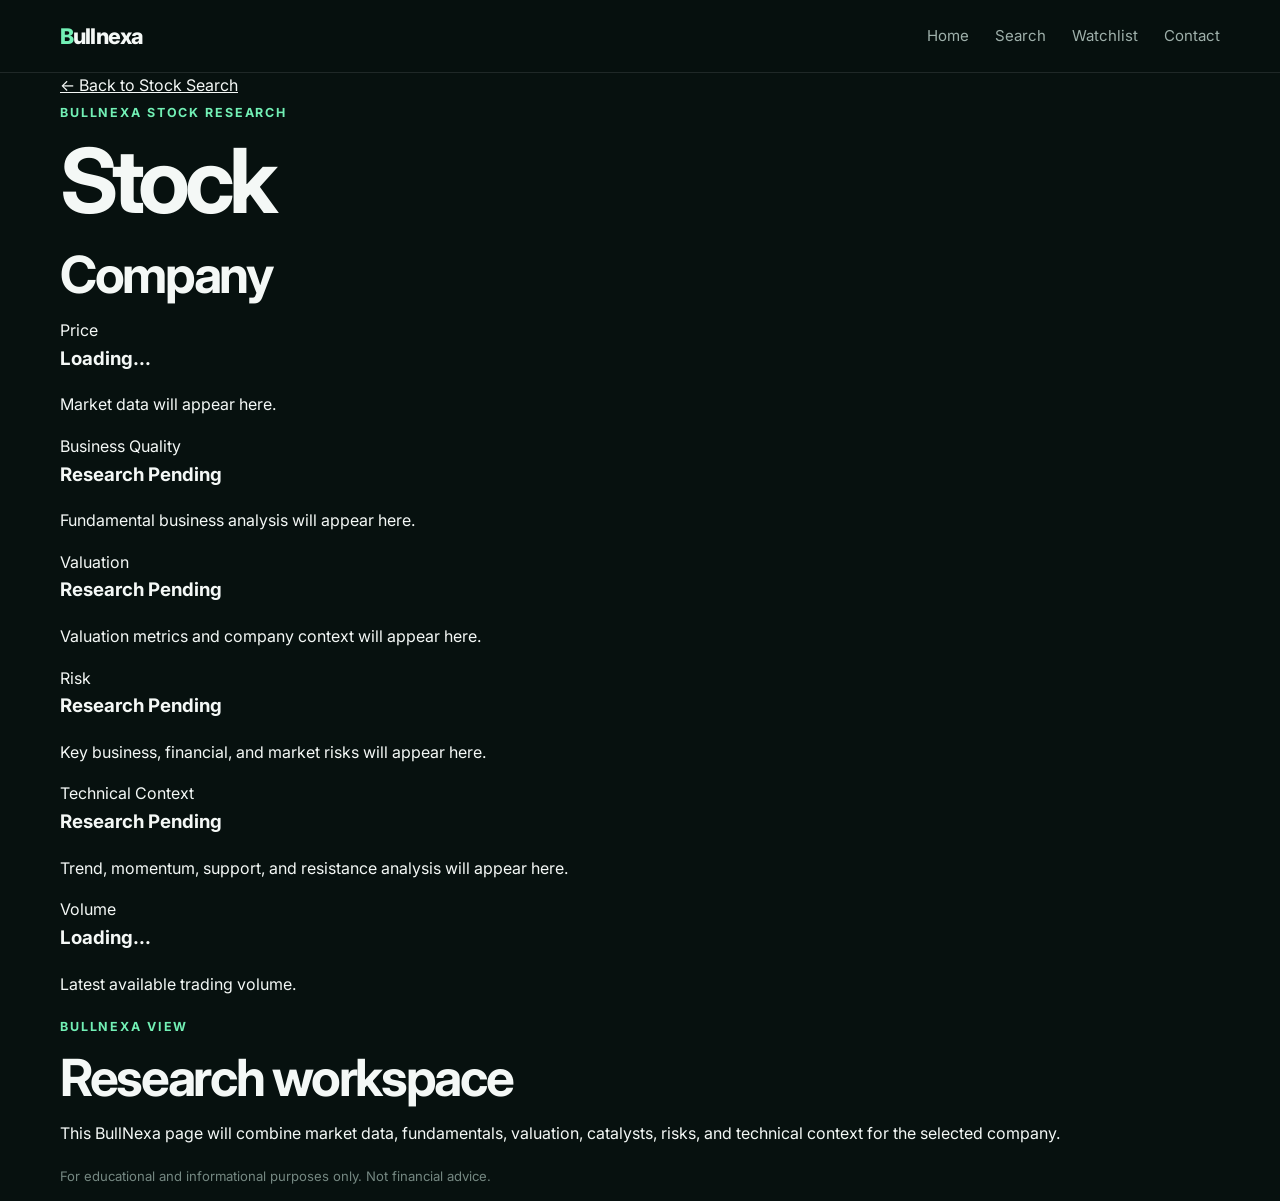
==== stock.html @ 31779371 "Add BullNexa stock detail page" ====
<!DOCTYPE html>
<html lang="en">

<head>
  <meta charset="UTF-8" />

  <meta name="viewport"
        content="width=device-width, initial-scale=1.0" />

  <meta name="description"
        content="BullNexa stock research dashboard." />

  <title>Stock Research | BullNexa</title>

  <link rel="preconnect"
        href="https://fonts.googleapis.com">

  <link rel="preconnect"
        href="https://fonts.gstatic.com"
        crossorigin>

  <link
    href="https://fonts.googleapis.com/css2?family=Inter:wght@400;500;600;700;800&display=swap"
    rel="stylesheet"
  >

  <link rel="stylesheet"
        href="style.css" />
</head>


<body>

  <header class="site-header">

    <div class="container nav-wrap">

      <a class="brand"
         href="index.html">
        Bullnexa
      </a>

      <nav>
        <a href="index.html">Home</a>
        <a href="index.html#stock-search">Search</a>
        <a href="index.html#watchlist">Watchlist</a>
        <a href="index.html#contact">Contact</a>
      </nav>

    </div>

  </header>


  <main>

    <section class="stock-detail-section">

      <div class="container">

        <a
          href="index.html#stock-search"
          class="back-link">
          ← Back to Stock Search
        </a>


        <div class="stock-detail-header">

          <span class="section-label">
            BullNexa Stock Research
          </span>

          <h1 id="stockSymbol">
            Stock
          </h1>

          <h2 id="stockName">
            Company
          </h2>

          <p
            id="stockMeta"
            class="stock-detail-meta">
          </p>

        </div>


        <div class="stock-detail-grid">

          <div class="stock-detail-card">

            <span>Price</span>

            <h3 id="stockPrice">
              Loading...
            </h3>

            <p id="stockChange">
              Market data will appear here.
            </p>

          </div>


          <div class="stock-detail-card">

            <span>Business Quality</span>

            <h3>Research Pending</h3>

            <p>
              Fundamental business analysis will appear here.
            </p>

          </div>


          <div class="stock-detail-card">

            <span>Valuation</span>

            <h3>Research Pending</h3>

            <p>
              Valuation metrics and company context will appear here.
            </p>

          </div>


          <div class="stock-detail-card">

            <span>Risk</span>

            <h3>Research Pending</h3>

            <p>
              Key business, financial, and market risks will appear here.
            </p>

          </div>


          <div class="stock-detail-card">

            <span>Technical Context</span>

            <h3>Research Pending</h3>

            <p>
              Trend, momentum, support, and resistance analysis will appear here.
            </p>

          </div>


          <div class="stock-detail-card">

            <span>Volume</span>

            <h3 id="stockVolume">
              Loading...
            </h3>

            <p>
              Latest available trading volume.
            </p>

          </div>

        </div>


        <div class="stock-research-note">

          <span class="section-label">
            BullNexa View
          </span>

          <h2>
            Research workspace
          </h2>

          <p>
            This BullNexa page will combine market data,
            fundamentals, valuation, catalysts, risks,
            and technical context for the selected company.
          </p>

          <p class="microcopy">
            For educational and informational purposes only.
            Not financial advice.
          </p>

        </div>

      </div>

    </section>

  </main>


  <script>

    const params =
      new URLSearchParams(window.location.search);

    const symbol =
      params.get("symbol") || "Stock";

    const name =
      params.get("name") || "Company";

    const region =
      params.get("region") || "";

    const currency =
      params.get("currency") || "";

    const type =
      params.get("type") || "";


    document.getElementById("stockSymbol")
      .textContent = symbol;

    document.getElementById("stockName")
      .textContent = name;


    const meta =
      [region, currency, type]
        .filter(Boolean)
        .join(" • ");


    document.getElementById("stockMeta")
      .textContent = meta;


    document.title =
      `${symbol} - ${name} | BullNexa`;

  </script>

</body>

</html>
---- style.css ----
* {
  box-sizing: border-box;
}

:root {
  --bg: #07110f;
  --panel: #0e1b18;
  --panel-2: #10221e;
  --text: #f4f8f6;
  --muted: #9eb0aa;
  --accent: #72f0b5;
  --accent-dark: #35b981;
  --line: rgba(255,255,255,.10);
  --max: 1160px;
}

html {
  scroll-behavior: smooth;
}

body {
  margin: 0;
  font-family: Inter, Arial, sans-serif;
  background: var(--bg);
  color: var(--text);
  line-height: 1.6;
}

a {
  color: inherit;
}

.container {
  width: min(var(--max), calc(100% - 40px));
  margin: auto;
}

.site-header {
  position: sticky;
  top: 0;
  z-index: 100;
  border-bottom: 1px solid var(--line);
  background: rgba(7, 17, 15, .88);
  backdrop-filter: blur(14px);
}

.nav-wrap {
  min-height: 72px;
  display: flex;
  align-items: center;
  justify-content: space-between;
}

.brand {
  text-decoration: none;
  font-size: 1.35rem;
  font-weight: 800;
  letter-spacing: -.04em;
}

.brand::first-letter {
  color: var(--accent);
}

nav {
  display: flex;
  gap: 26px;
}

nav a {
  text-decoration: none;
  color: var(--muted);
  font-size: .94rem;
}

nav a:hover {
  color: var(--text);
}

.menu-btn {
  display: none;
  background: transparent;
  border: 0;
  color: var(--text);
  font-size: 1.5rem;
}

.hero {
  padding: 110px 0 90px;
  background:
    radial-gradient(circle at 75% 20%, rgba(114,240,181,.12), transparent 35%),
    radial-gradient(circle at 15% 10%, rgba(70,120,255,.08), transparent 28%);
}

.hero-grid {
  display: grid;
  grid-template-columns: 1.15fr .85fr;
  gap: 70px;
  align-items: center;
}

.eyebrow, .section-label {
  display: inline-block;
  color: var(--accent);
  font-size: .78rem;
  text-transform: uppercase;
  letter-spacing: .15em;
  font-weight: 700;
  margin-bottom: 14px;
}

h1 {
  font-size: clamp(3rem, 7vw, 5.7rem);
  line-height: .98;
  letter-spacing: -.065em;
  margin: 0 0 24px;
  max-width: 830px;
}

h2 {
  font-size: clamp(2rem, 4vw, 3.4rem);
  line-height: 1.05;
  letter-spacing: -.045em;
  margin: 0;
}

h3 {
  margin-top: 0;
}

.hero-copy {
  max-width: 660px;
  color: var(--muted);
  font-size: 1.1rem;
}

.hero-actions {
  display: flex;
  gap: 14px;
  flex-wrap: wrap;
  margin-top: 30px;
}

.btn {
  display: inline-flex;
  align-items: center;
  justify-content: center;
  padding: 13px 20px;
  border-radius: 10px;
  text-decoration: none;
  font-weight: 700;
}

.primary {
  background: var(--accent);
  color: #062217;
}

.primary:hover {
  background: #93f6c8;
}

.secondary {
  border: 1px solid var(--line);
  background: rgba(255,255,255,.03);
}

.microcopy {
  margin-top: 20px;
  color: #758882;
  font-size: .82rem;
}

.market-card {
  border: 1px solid var(--line);
  background: linear-gradient(180deg, rgba(255,255,255,.055), rgba(255,255,255,.025));
  border-radius: 18px;
  padding: 24px;
  box-shadow: 0 30px 80px rgba(0,0,0,.25);
}

.card-top {
  display: flex;
  justify-content: space-between;
  border-bottom: 1px solid var(--line);
  padding-bottom: 18px;
  margin-bottom: 8px;
  font-size: .9rem;
}

.status {
  color: var(--accent);
  font-weight: 700;
  font-size: .75rem;
}

.metric {
  display: grid;
  grid-template-columns: 48px 1fr;
  gap: 14px;
  padding: 18px 0;
  border-bottom: 1px solid var(--line);
}

.metric:last-child {
  border-bottom: 0;
}

.metric strong {
  color: var(--accent);
  font-size: .9rem;
}

.metric b, .metric span {
  display: block;
}

.metric span {
  color: var(--muted);
  font-size: .86rem;
  margin-top: 3px;
}

.section {
  padding: 90px 0;
}

.alt {
  background: #0a1513;
  border-top: 1px solid var(--line);
  border-bottom: 1px solid var(--line);
}

.two-col {
  display: grid;
  grid-template-columns: 1fr 1fr;
  gap: 70px;
}

.two-col p {
  margin-top: 0;
  color: var(--muted);
  font-size: 1.02rem;
}

.section-head {
  display: flex;
  justify-content: space-between;
  align-items: end;
  gap: 30px;
  margin-bottom: 36px;
}

.section-head p {
  color: var(--muted);
  max-width: 470px;
}

.cards {
  display: grid;
  grid-template-columns: repeat(3, 1fr);
  gap: 18px;
}

.research-card {
  padding: 26px;
  border: 1px solid var(--line);
  border-radius: 14px;
  background: var(--panel);
}

.research-card .tag {
  display: inline-block;
  color: var(--accent);
  font-size: .72rem;
  font-weight: 700;
  margin-bottom: 20px;
  text-transform: uppercase;
  letter-spacing: .1em;
}

.research-card p {
  color: var(--muted);
  min-height: 78px;
}

.research-card a {
  text-decoration: none;
  color: var(--accent);
  font-weight: 600;
  font-size: .9rem;
}

.table-wrap {
  overflow-x: auto;
  border: 1px solid var(--line);
  border-radius: 14px;
}

table {
  width: 100%;
  border-collapse: collapse;
  min-width: 760px;
  background: var(--panel);
}

th, td {
  text-align: left;
  padding: 18px;
  border-bottom: 1px solid var(--line);
}

th {
  color: var(--muted);
  font-size: .78rem;
  text-transform: uppercase;
  letter-spacing: .08em;
}

td {
  font-size: .92rem;
}

tr:last-child td {
  border-bottom: 0;
}

.pill {
  padding: 5px 9px;
  border-radius: 999px;
  background: rgba(114,240,181,.10);
  color: var(--accent);
  font-size: .78rem;
}

.principles {
  display: grid;
  grid-template-columns: repeat(4, 1fr);
  gap: 24px;
}

.principles strong {
  color: var(--accent);
  font-size: .8rem;
}

.principles h3 {
  margin: 12px 0 8px;
}

.principles p {
  color: var(--muted);
  font-size: .9rem;
}

.contact-box {
    display: grid;
    grid-template-columns: 1fr 1fr;
    gap: 60px;
    align-items: start;
    padding: 38px;
    background: var(--panel-2);
    border: 1px solid var(--line);
    border-radius: 18px;
}

.contact-intro h2 {
    margin-bottom: 18px;
}

.contact-intro p {
    color: var(--muted);
    line-height: 1.7;
    margin-bottom: 25px;
}

.contact-form {
    display: flex;
    flex-direction: column;
    gap: 15px;
}

.contact-form-row {
    display: grid;
    grid-template-columns: 1fr 1fr;
    gap: 15px;
}

.contact-form input,
.contact-form textarea {
    width: 100%;
    box-sizing: border-box;
    padding: 16px 18px;
    background: var(--panel-2);
    color: var(--text);
    border: 1px solid var(--line);
    border-radius: 12px;
    font-family: inherit;
    font-size: 16px;
    outline: none;
}

.contact-form input::placeholder,
.contact-form textarea::placeholder {
    color: var(--muted);
}

.contact-form input:focus,
.contact-form textarea:focus {
    border-color: var(--accent);
}

.contact-form textarea {
    min-height: 140px;
    resize: vertical;
}

.contact-form button {
    width: fit-content;
    cursor: pointer;
}

@media (max-width: 800px) {
    .contact-box {
        grid-template-columns: 1fr;
        gap: 35px;
    }

    .contact-form-row {
        grid-template-columns: 1fr;
    }

    .contact-form button {
        width: 100%;
    }
}

.disclaimer {
  padding: 38px 0 48px;
  border-top: 1px solid var(--line);
}

.disclaimer h3 {
  font-size: .95rem;
}

.disclaimer p {
  color: #7f918b;
  font-size: .78rem;
  max-width: 1000px;
}

footer {
  padding: 28px 0;
  border-top: 1px solid var(--line);
  color: #768882;
  font-size: .82rem;
}

.footer-wrap {
  display: flex;
  justify-content: space-between;
  gap: 20px;
}

@media (max-width: 850px) {
  .hero-grid, .two-col {
    grid-template-columns: 1fr;
  }

  .cards {
    grid-template-columns: 1fr;
  }

  .principles {
    grid-template-columns: 1fr 1fr;
  }

  .hero {
    padding-top: 80px;
  }

  .menu-btn {
    display: block;
  }

  nav {
    display: none;
    position: absolute;
    top: 72px;
    left: 0;
    right: 0;
    padding: 20px;
    background: #0a1513;
    border-bottom: 1px solid var(--line);
    flex-direction: column;
  }

  nav.open {
    display: flex;
  }

  .section-head, .contact-box, .footer-wrap {
    align-items: flex-start;
    flex-direction: column;
  }
}

@media (max-width: 540px) {
  .principles {
    grid-template-columns: 1fr;
  }

  .container {
    width: min(var(--max), calc(100% - 28px));
  }

  .section {
    padding: 70px 0;
  }
}
/* =========================
   BULLNEXA STOCK SEARCH
========================= */

.stock-search-section {
  padding: 90px 0;
  background: var(--panel);
  border-top: 1px solid var(--line);
  border-bottom: 1px solid var(--line);
}

.stock-search-container {
  max-width: 900px;
}

.stock-search-container h2 {
  margin-bottom: 14px;
}

.stock-search-description {
  color: var(--muted);
  font-size: 1rem;
  margin-bottom: 26px;
}

.stock-search-box {
  display: flex;
  align-items: center;
  gap: 12px;
}

.stock-search-box input {
  flex: 1;
  min-width: 0;
  padding: 16px 18px;
  border: 1px solid var(--line);
  border-radius: 10px;
  background: var(--panel-2);
  color: var(--text);
  font-family: inherit;
  font-size: 1rem;
  outline: none;
}

.stock-search-box input::placeholder {
  color: var(--muted);
}

.stock-search-box input:focus {
  border-color: var(--accent);
}

.stock-search-box button {
  border: 0;
  cursor: pointer;
  min-width: 120px;
}

.stock-search-examples {
  margin-top: 14px;
  color: #758882;
  font-size: .82rem;
}

#stockSearchStatus {
  margin-top: 22px;
  color: var(--muted);
  font-size: .9rem;
}

#stockSearchResults {
  display: grid;
  gap: 12px;
  margin-top: 18px;
}

.stock-search-result {
  padding: 20px;
  border: 1px solid var(--line);
  border-radius: 12px;
  background: var(--panel-2);
  transition: transform .2s ease, border-color .2s ease;
}

.stock-search-result:hover {
  transform: translateY(-2px);
  border-color: var(--accent);
}

.stock-search-symbol {
  color: var(--accent);
  font-size: 1.05rem;
  font-weight: 800;
}

.stock-search-name {
  margin-top: 4px;
  color: var(--text);
  font-size: .95rem;
}

.stock-search-meta {
  margin-top: 6px;
  color: var(--muted);
  font-size: .82rem;
}

@media (max-width: 700px) {
  .stock-search-section {
    padding: 70px 0;
  }

  .stock-search-box {
    flex-direction: column;
    align-items: stretch;
  }

  .stock-search-box button {
    width: 100%;
  }
}
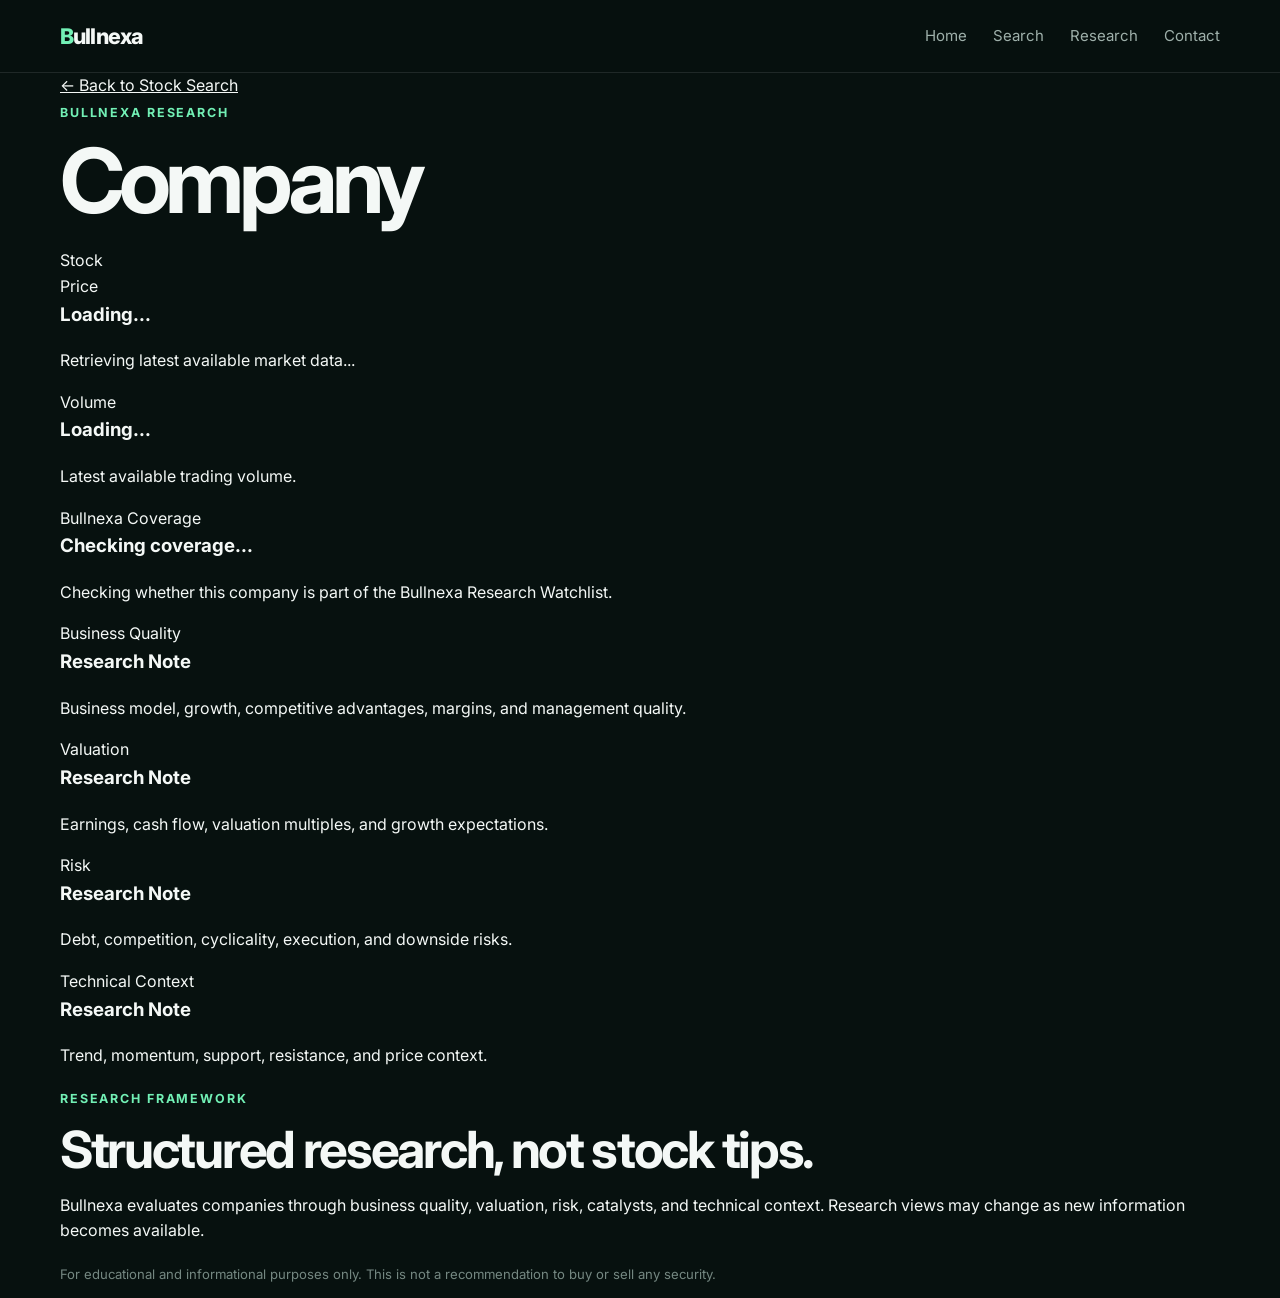
==== commit 7f80b9be: "Update stock.html" ====
--- a/stock.html
+++ b/stock.html
@@ -43,7 +43,7 @@
       <nav>
         <a href="index.html">Home</a>
         <a href="index.html#stock-search">Search</a>
-        <a href="index.html#watchlist">Watchlist</a>
+        <a href="index.html#research">Research</a>
         <a href="index.html#contact">Contact</a>
       </nav>
 
@@ -67,136 +67,144 @@
 
         <div class="stock-detail-header">
 
-          <span class="section-label">
-            BullNexa Stock Research
-          </span>
-
-          <h1 id="stockSymbol">
-            Stock
-          </h1>
-
-          <h2 id="stockName">
-            Company
-          </h2>
-
-          <p
-            id="stockMeta"
-            class="stock-detail-meta">
-          </p>
-
+  <span class="section-label">
+    Bullnexa Research
+  </span>
+
+  <h1 id="stockName">
+    Company
+  </h1>
+
+  <div class="stock-detail-identity">
+    <span id="stockSymbol">
+      Stock
+    </span>
+
+    <span id="stockMeta"
+          class="stock-detail-meta">
+    </span>
+  </div>
+
+</div>
+
+
+       <div class="stock-detail-grid">
+
+  <div class="stock-detail-card">
+    <span>Price</span>
+
+    <h3 id="stockPrice">
+      Loading...
+    </h3>
+
+    <p id="stockChange">
+      Retrieving latest available market data...
+    </p>
+  </div>
+
+
+  <div class="stock-detail-card">
+    <span>Volume</span>
+
+    <h3 id="stockVolume">
+      Loading...
+    </h3>
+
+    <p>
+      Latest available trading volume.
+    </p>
+  </div>
+
+
+  <div class="stock-detail-card">
+    <span>Bullnexa Coverage</span>
+
+    <h3 id="researchStatus">
+      Checking coverage...
+    </h3>
+
+    <p id="researchStatusText">
+      Checking whether this company is part of the
+      Bullnexa Research Watchlist.
+    </p>
+  </div>
+
+
+  <div class="stock-detail-card">
+    <span>Business Quality</span>
+
+    <h3>Research Note</h3>
+
+    <p>
+      Business model, growth, competitive advantages,
+      margins, and management quality.
+    </p>
+  </div>
+
+
+  <div class="stock-detail-card">
+    <span>Valuation</span>
+
+    <h3>Research Note</h3>
+
+    <p>
+      Earnings, cash flow, valuation multiples,
+      and growth expectations.
+    </p>
+  </div>
+
+
+  <div class="stock-detail-card">
+    <span>Risk</span>
+
+    <h3>Research Note</h3>
+
+    <p>
+      Debt, competition, cyclicality,
+      execution, and downside risks.
+    </p>
+  </div>
+
+
+  <div class="stock-detail-card">
+    <span>Technical Context</span>
+
+    <h3>Research Note</h3>
+
+    <p>
+      Trend, momentum, support,
+      resistance, and price context.
+    </p>
+  </div>
+
+ 
+  </div>
+
+
+        <div class="stock-research-note">
+
+  <span class="section-label">
+    Research Framework
+  </span>
+
+  <h2>
+    Structured research, not stock tips.
+  </h2>
+
+  <p>
+    Bullnexa evaluates companies through business quality,
+    valuation, risk, catalysts, and technical context.
+    Research views may change as new information becomes available.
+  </p>
+
+  <p class="microcopy">
+    For educational and informational purposes only.
+    This is not a recommendation to buy or sell any security.
+  </p>
+
+</div>
         </div>
 
-
-        <div class="stock-detail-grid">
-
-          <div class="stock-detail-card">
-
-            <span>Price</span>
-
-            <h3 id="stockPrice">
-              Loading...
-            </h3>
-
-            <p id="stockChange">
-              Market data will appear here.
-            </p>
-
-          </div>
-
-
-          <div class="stock-detail-card">
-
-            <span>Business Quality</span>
-
-            <h3>Research Pending</h3>
-
-            <p>
-              Fundamental business analysis will appear here.
-            </p>
-
-          </div>
-
-
-          <div class="stock-detail-card">
-
-            <span>Valuation</span>
-
-            <h3>Research Pending</h3>
-
-            <p>
-              Valuation metrics and company context will appear here.
-            </p>
-
-          </div>
-
-
-          <div class="stock-detail-card">
-
-            <span>Risk</span>
-
-            <h3>Research Pending</h3>
-
-            <p>
-              Key business, financial, and market risks will appear here.
-            </p>
-
-          </div>
-
-
-          <div class="stock-detail-card">
-
-            <span>Technical Context</span>
-
-            <h3>Research Pending</h3>
-
-            <p>
-              Trend, momentum, support, and resistance analysis will appear here.
-            </p>
-
-          </div>
-
-
-          <div class="stock-detail-card">
-
-            <span>Volume</span>
-
-            <h3 id="stockVolume">
-              Loading...
-            </h3>
-
-            <p>
-              Latest available trading volume.
-            </p>
-
-          </div>
-
-        </div>
-
-
-        <div class="stock-research-note">
-
-          <span class="section-label">
-            BullNexa View
-          </span>
-
-          <h2>
-            Research workspace
-          </h2>
-
-          <p>
-            This BullNexa page will combine market data,
-            fundamentals, valuation, catalysts, risks,
-            and technical context for the selected company.
-          </p>
-
-          <p class="microcopy">
-            For educational and informational purposes only.
-            Not financial advice.
-          </p>
-
-        </div>
-
-      </div>
 
     </section>
 
--- a/style.css
+++ b/style.css
@@ -640,3 +640,133 @@
     width: 100%;
   }
 }
+/* =========================
+   BULLNEXA MARKET RADAR
+========================= */
+
+#market-radar {
+  background: var(--bg);
+}
+
+.radar-update {
+  display: flex;
+  align-items: center;
+  gap: 8px;
+  color: var(--muted);
+  font-size: .82rem;
+  white-space: nowrap;
+}
+
+.radar-live-dot {
+  width: 8px;
+  height: 8px;
+  border-radius: 50%;
+  background: var(--accent);
+  box-shadow: 0 0 12px rgba(114, 240, 181, .65);
+}
+
+.radar-tabs {
+  display: flex;
+  gap: 10px;
+  flex-wrap: wrap;
+  margin-bottom: 24px;
+}
+
+.radar-tab {
+  padding: 10px 16px;
+  border: 1px solid var(--line);
+  border-radius: 999px;
+  background: rgba(255,255,255,.03);
+  color: var(--muted);
+  font-family: inherit;
+  font-size: .85rem;
+  font-weight: 600;
+  cursor: pointer;
+  transition: .2s ease;
+}
+
+.radar-tab:hover {
+  color: var(--text);
+  border-color: rgba(114,240,181,.35);
+}
+
+.radar-tab.active {
+  background: rgba(114,240,181,.12);
+  border-color: rgba(114,240,181,.45);
+  color: var(--accent);
+}
+
+.radar-table-wrap {
+  background: var(--panel);
+}
+
+.radar-table {
+  min-width: 760px;
+}
+
+.radar-table td:first-child {
+  font-weight: 700;
+}
+
+.radar-loading-row td {
+  text-align: center;
+  padding: 36px 18px;
+  color: var(--muted);
+}
+
+.radar-price {
+  font-weight: 600;
+}
+
+.radar-change {
+  font-weight: 700;
+}
+
+.radar-change.positive {
+  color: var(--accent);
+}
+
+.radar-change.negative {
+  color: #ff7d7d;
+}
+
+.radar-signal {
+  display: inline-flex;
+  align-items: center;
+  padding: 6px 10px;
+  border-radius: 999px;
+  background: rgba(114,240,181,.10);
+  color: var(--accent);
+  font-size: .78rem;
+  font-weight: 700;
+}
+
+.radar-footer {
+  margin-top: 16px;
+}
+
+.radar-footer p {
+  margin: 0;
+  color: #758882;
+  font-size: .8rem;
+}
+
+@media (max-width: 700px) {
+  .radar-update {
+    margin-top: 8px;
+  }
+
+  .radar-tabs {
+    gap: 8px;
+  }
+
+  .radar-tab {
+    padding: 9px 13px;
+    font-size: .78rem;
+  }
+
+  .radar-table th,
+  .radar-table td {
+    padding: 14px;
+  }
+}
